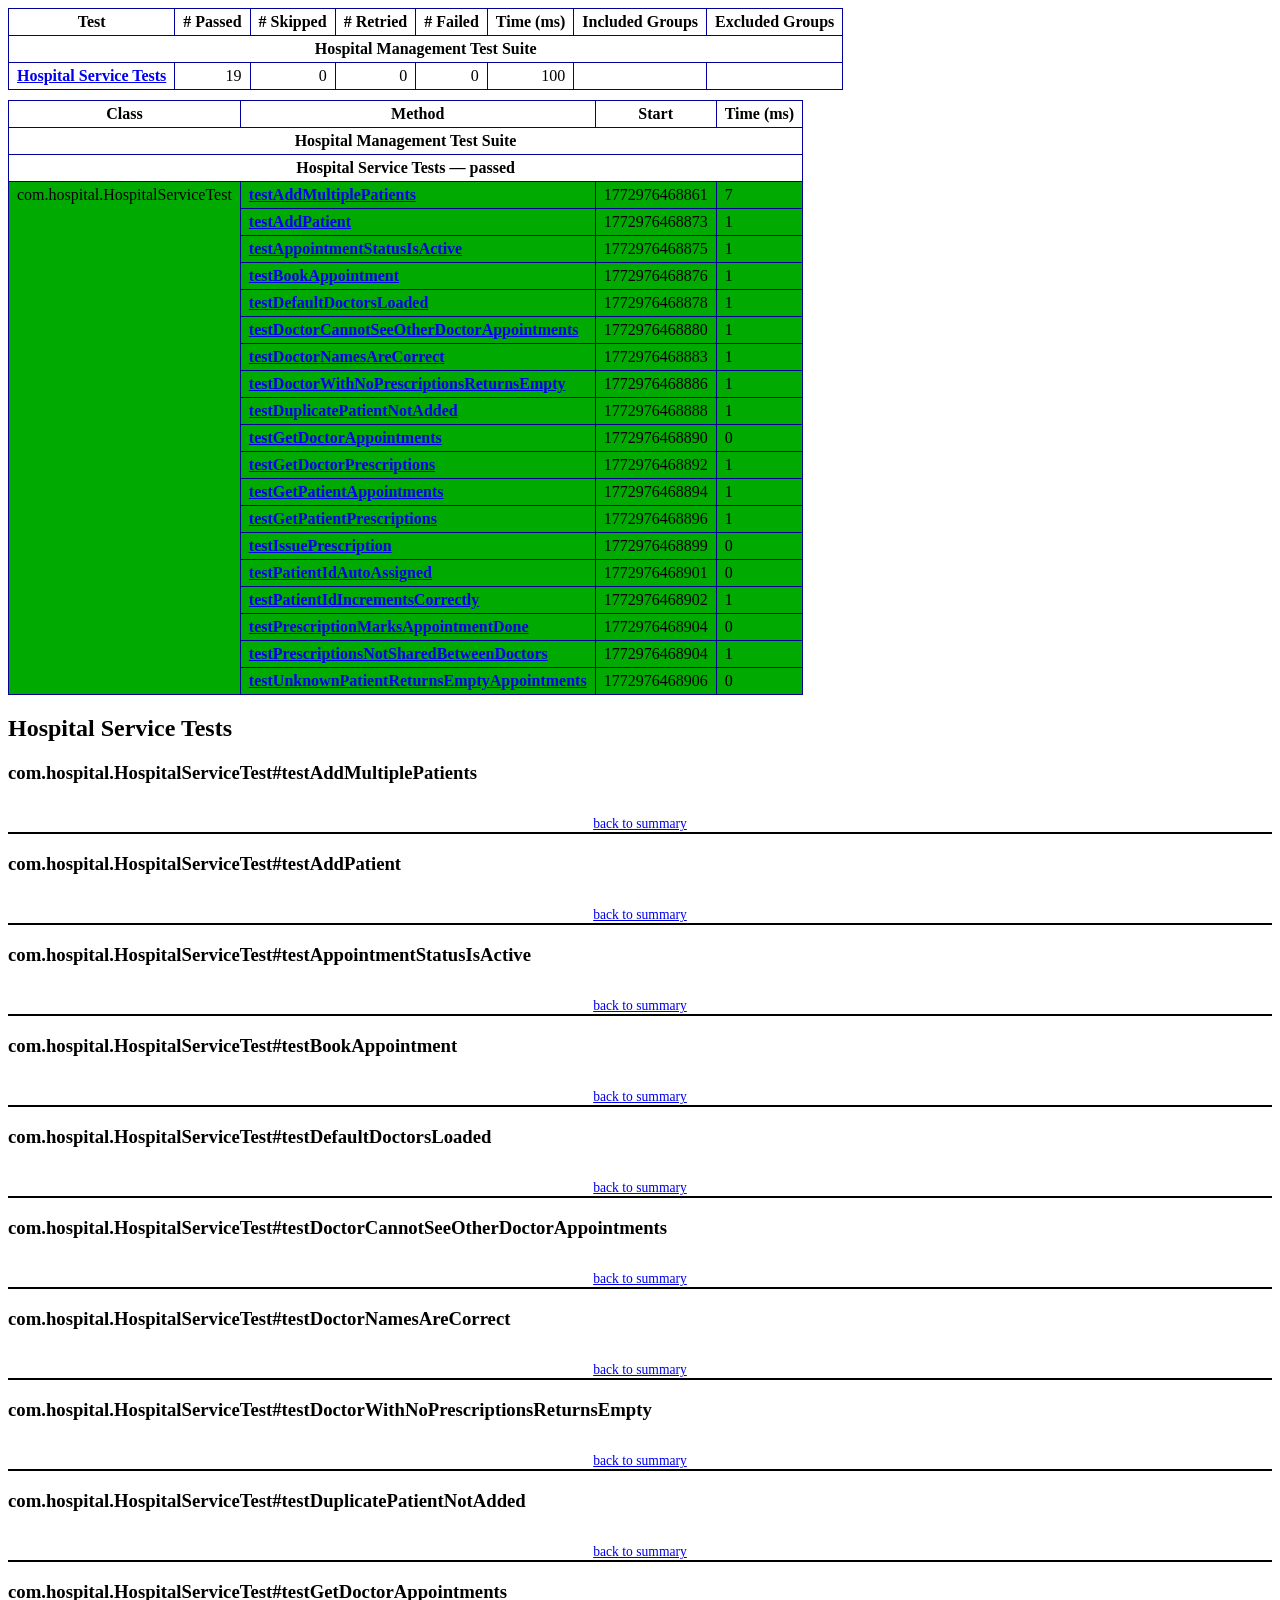
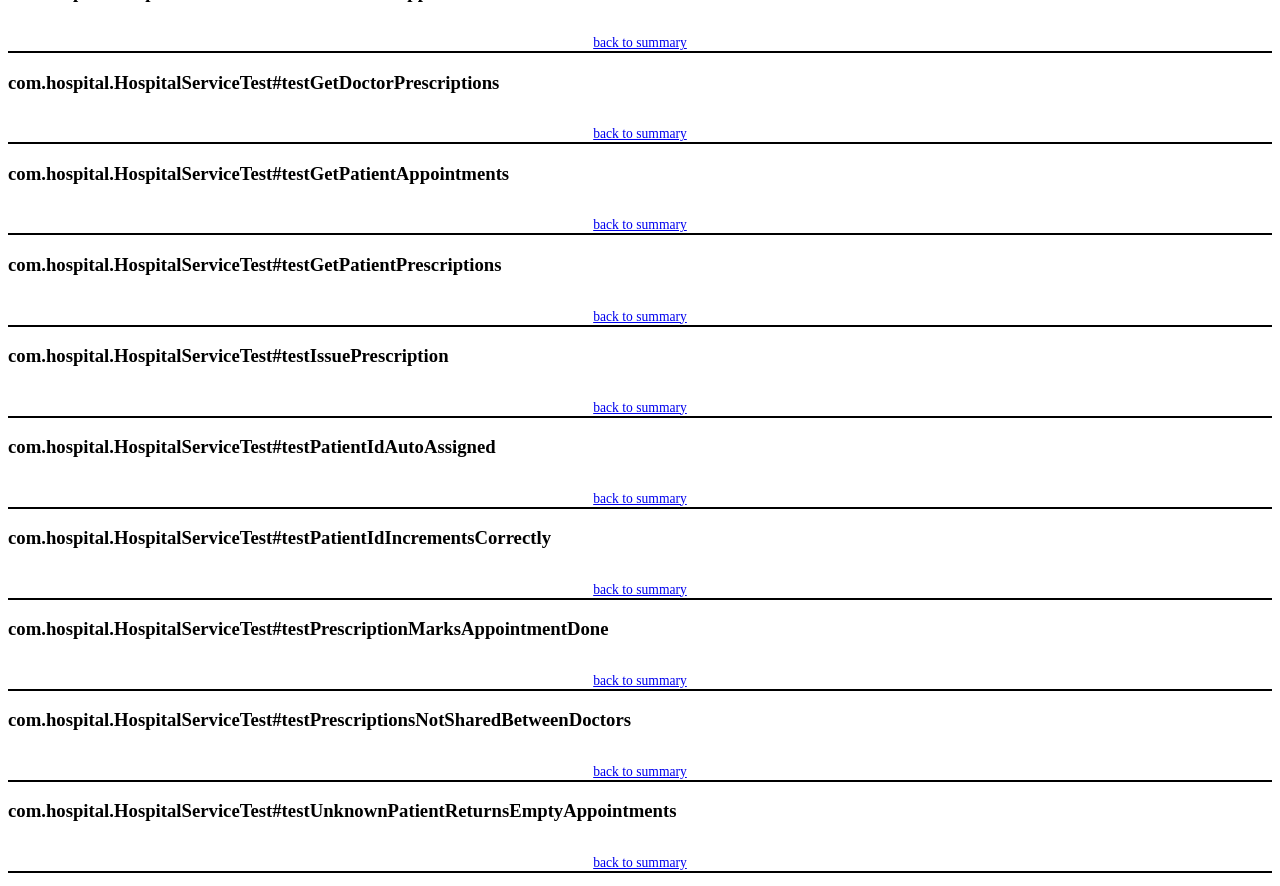
==== target/surefire-reports/emailable-report.html @ a44dee1b "Adding TestNG" ====
<!DOCTYPE html PUBLIC "-//W3C//DTD XHTML 1.1//EN" "https://www.w3.org/TR/xhtml11/DTD/xhtml11.dtd">
<html xmlns="https://www.w3.org/1999/xhtml">
<head>
<meta http-equiv="content-type" content="text/html; charset=UTF-8"/>
<title>TestNG Report</title>
<style type="text/css">table {margin-bottom:10px;border-collapse:collapse;empty-cells:show}th,td {border:1px solid #009;padding:.25em .5em}th {vertical-align:bottom}td {vertical-align:top}table a {font-weight:bold}.stripe td {background-color: #E6EBF9}.num {text-align:right}.passedodd td {background-color: #3F3}.passedeven td {background-color: #0A0}.skippedodd td {background-color: #DDD}.skippedeven td {background-color: #CCC}.failedodd td,.attn {background-color: #F33}.failedeven td,.stripe .attn {background-color: #D00}.stacktrace {white-space:pre;font-family:monospace}.totop {font-size:85%;text-align:center;border-bottom:2px solid #000}.invisible {display:none}</style>
</head>
<body>
<table>
<tr><th>Test</th><th># Passed</th><th># Skipped</th><th># Retried</th><th># Failed</th><th>Time (ms)</th><th>Included Groups</th><th>Excluded Groups</th></tr>
<tr><th colspan="8">Hospital Management Test Suite</th></tr>
<tr><td><a href="#t0">Hospital Service Tests</a></td><td class="num">19</td><td class="num">0</td><td class="num">0</td><td class="num">0</td><td class="num">100</td><td></td><td></td></tr>
</table>
<table id='summary'><thead><tr><th>Class</th><th>Method</th><th>Start</th><th>Time (ms)</th></tr></thead><tbody><tr><th colspan="4">Hospital Management Test Suite</th></tr></tbody><tbody id="t0"><tr><th colspan="4">Hospital Service Tests &#8212; passed</th></tr><tr class="passedeven"><td rowspan="19">com.hospital.HospitalServiceTest</td><td><a href="#m0">testAddMultiplePatients</a></td><td rowspan="1">1772976468861</td><td rowspan="1">7</td></tr><tr class="passedeven"><td><a href="#m1">testAddPatient</a></td><td rowspan="1">1772976468873</td><td rowspan="1">1</td></tr><tr class="passedeven"><td><a href="#m2">testAppointmentStatusIsActive</a></td><td rowspan="1">1772976468875</td><td rowspan="1">1</td></tr><tr class="passedeven"><td><a href="#m3">testBookAppointment</a></td><td rowspan="1">1772976468876</td><td rowspan="1">1</td></tr><tr class="passedeven"><td><a href="#m4">testDefaultDoctorsLoaded</a></td><td rowspan="1">1772976468878</td><td rowspan="1">1</td></tr><tr class="passedeven"><td><a href="#m5">testDoctorCannotSeeOtherDoctorAppointments</a></td><td rowspan="1">1772976468880</td><td rowspan="1">1</td></tr><tr class="passedeven"><td><a href="#m6">testDoctorNamesAreCorrect</a></td><td rowspan="1">1772976468883</td><td rowspan="1">1</td></tr><tr class="passedeven"><td><a href="#m7">testDoctorWithNoPrescriptionsReturnsEmpty</a></td><td rowspan="1">1772976468886</td><td rowspan="1">1</td></tr><tr class="passedeven"><td><a href="#m8">testDuplicatePatientNotAdded</a></td><td rowspan="1">1772976468888</td><td rowspan="1">1</td></tr><tr class="passedeven"><td><a href="#m9">testGetDoctorAppointments</a></td><td rowspan="1">1772976468890</td><td rowspan="1">0</td></tr><tr class="passedeven"><td><a href="#m10">testGetDoctorPrescriptions</a></td><td rowspan="1">1772976468892</td><td rowspan="1">1</td></tr><tr class="passedeven"><td><a href="#m11">testGetPatientAppointments</a></td><td rowspan="1">1772976468894</td><td rowspan="1">1</td></tr><tr class="passedeven"><td><a href="#m12">testGetPatientPrescriptions</a></td><td rowspan="1">1772976468896</td><td rowspan="1">1</td></tr><tr class="passedeven"><td><a href="#m13">testIssuePrescription</a></td><td rowspan="1">1772976468899</td><td rowspan="1">0</td></tr><tr class="passedeven"><td><a href="#m14">testPatientIdAutoAssigned</a></td><td rowspan="1">1772976468901</td><td rowspan="1">0</td></tr><tr class="passedeven"><td><a href="#m15">testPatientIdIncrementsCorrectly</a></td><td rowspan="1">1772976468902</td><td rowspan="1">1</td></tr><tr class="passedeven"><td><a href="#m16">testPrescriptionMarksAppointmentDone</a></td><td rowspan="1">1772976468904</td><td rowspan="1">0</td></tr><tr class="passedeven"><td><a href="#m17">testPrescriptionsNotSharedBetweenDoctors</a></td><td rowspan="1">1772976468904</td><td rowspan="1">1</td></tr><tr class="passedeven"><td><a href="#m18">testUnknownPatientReturnsEmptyAppointments</a></td><td rowspan="1">1772976468906</td><td rowspan="1">0</td></tr></tbody>
</table>
<h2>Hospital Service Tests</h2><h3 id="m0">com.hospital.HospitalServiceTest#testAddMultiplePatients</h3><table class="result"><tr><th class="invisible"/></tr></table><p class="totop"><a href="#summary">back to summary</a></p>
<h3 id="m1">com.hospital.HospitalServiceTest#testAddPatient</h3><table class="result"><tr><th class="invisible"/></tr></table><p class="totop"><a href="#summary">back to summary</a></p>
<h3 id="m2">com.hospital.HospitalServiceTest#testAppointmentStatusIsActive</h3><table class="result"><tr><th class="invisible"/></tr></table><p class="totop"><a href="#summary">back to summary</a></p>
<h3 id="m3">com.hospital.HospitalServiceTest#testBookAppointment</h3><table class="result"><tr><th class="invisible"/></tr></table><p class="totop"><a href="#summary">back to summary</a></p>
<h3 id="m4">com.hospital.HospitalServiceTest#testDefaultDoctorsLoaded</h3><table class="result"><tr><th class="invisible"/></tr></table><p class="totop"><a href="#summary">back to summary</a></p>
<h3 id="m5">com.hospital.HospitalServiceTest#testDoctorCannotSeeOtherDoctorAppointments</h3><table class="result"><tr><th class="invisible"/></tr></table><p class="totop"><a href="#summary">back to summary</a></p>
<h3 id="m6">com.hospital.HospitalServiceTest#testDoctorNamesAreCorrect</h3><table class="result"><tr><th class="invisible"/></tr></table><p class="totop"><a href="#summary">back to summary</a></p>
<h3 id="m7">com.hospital.HospitalServiceTest#testDoctorWithNoPrescriptionsReturnsEmpty</h3><table class="result"><tr><th class="invisible"/></tr></table><p class="totop"><a href="#summary">back to summary</a></p>
<h3 id="m8">com.hospital.HospitalServiceTest#testDuplicatePatientNotAdded</h3><table class="result"><tr><th class="invisible"/></tr></table><p class="totop"><a href="#summary">back to summary</a></p>
<h3 id="m9">com.hospital.HospitalServiceTest#testGetDoctorAppointments</h3><table class="result"><tr><th class="invisible"/></tr></table><p class="totop"><a href="#summary">back to summary</a></p>
<h3 id="m10">com.hospital.HospitalServiceTest#testGetDoctorPrescriptions</h3><table class="result"><tr><th class="invisible"/></tr></table><p class="totop"><a href="#summary">back to summary</a></p>
<h3 id="m11">com.hospital.HospitalServiceTest#testGetPatientAppointments</h3><table class="result"><tr><th class="invisible"/></tr></table><p class="totop"><a href="#summary">back to summary</a></p>
<h3 id="m12">com.hospital.HospitalServiceTest#testGetPatientPrescriptions</h3><table class="result"><tr><th class="invisible"/></tr></table><p class="totop"><a href="#summary">back to summary</a></p>
<h3 id="m13">com.hospital.HospitalServiceTest#testIssuePrescription</h3><table class="result"><tr><th class="invisible"/></tr></table><p class="totop"><a href="#summary">back to summary</a></p>
<h3 id="m14">com.hospital.HospitalServiceTest#testPatientIdAutoAssigned</h3><table class="result"><tr><th class="invisible"/></tr></table><p class="totop"><a href="#summary">back to summary</a></p>
<h3 id="m15">com.hospital.HospitalServiceTest#testPatientIdIncrementsCorrectly</h3><table class="result"><tr><th class="invisible"/></tr></table><p class="totop"><a href="#summary">back to summary</a></p>
<h3 id="m16">com.hospital.HospitalServiceTest#testPrescriptionMarksAppointmentDone</h3><table class="result"><tr><th class="invisible"/></tr></table><p class="totop"><a href="#summary">back to summary</a></p>
<h3 id="m17">com.hospital.HospitalServiceTest#testPrescriptionsNotSharedBetweenDoctors</h3><table class="result"><tr><th class="invisible"/></tr></table><p class="totop"><a href="#summary">back to summary</a></p>
<h3 id="m18">com.hospital.HospitalServiceTest#testUnknownPatientReturnsEmptyAppointments</h3><table class="result"><tr><th class="invisible"/></tr></table><p class="totop"><a href="#summary">back to summary</a></p>
</body>
</html>
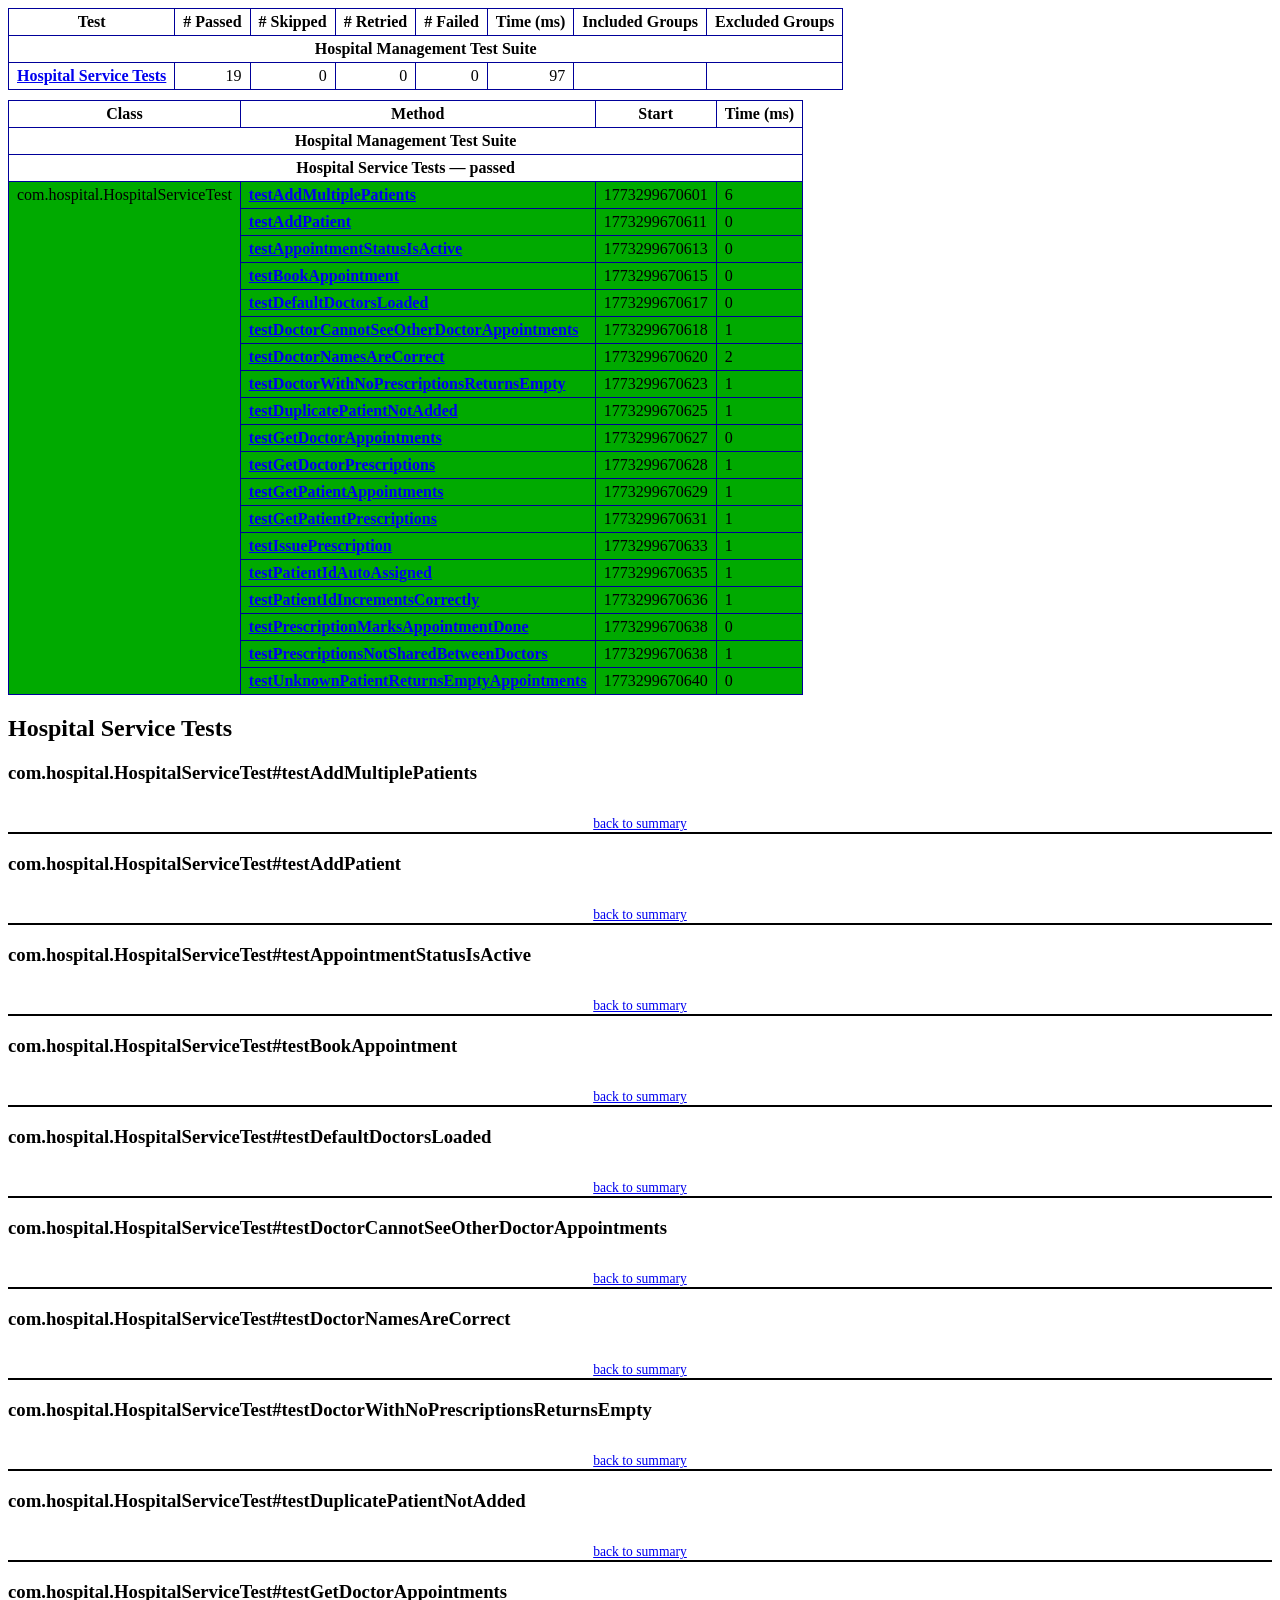
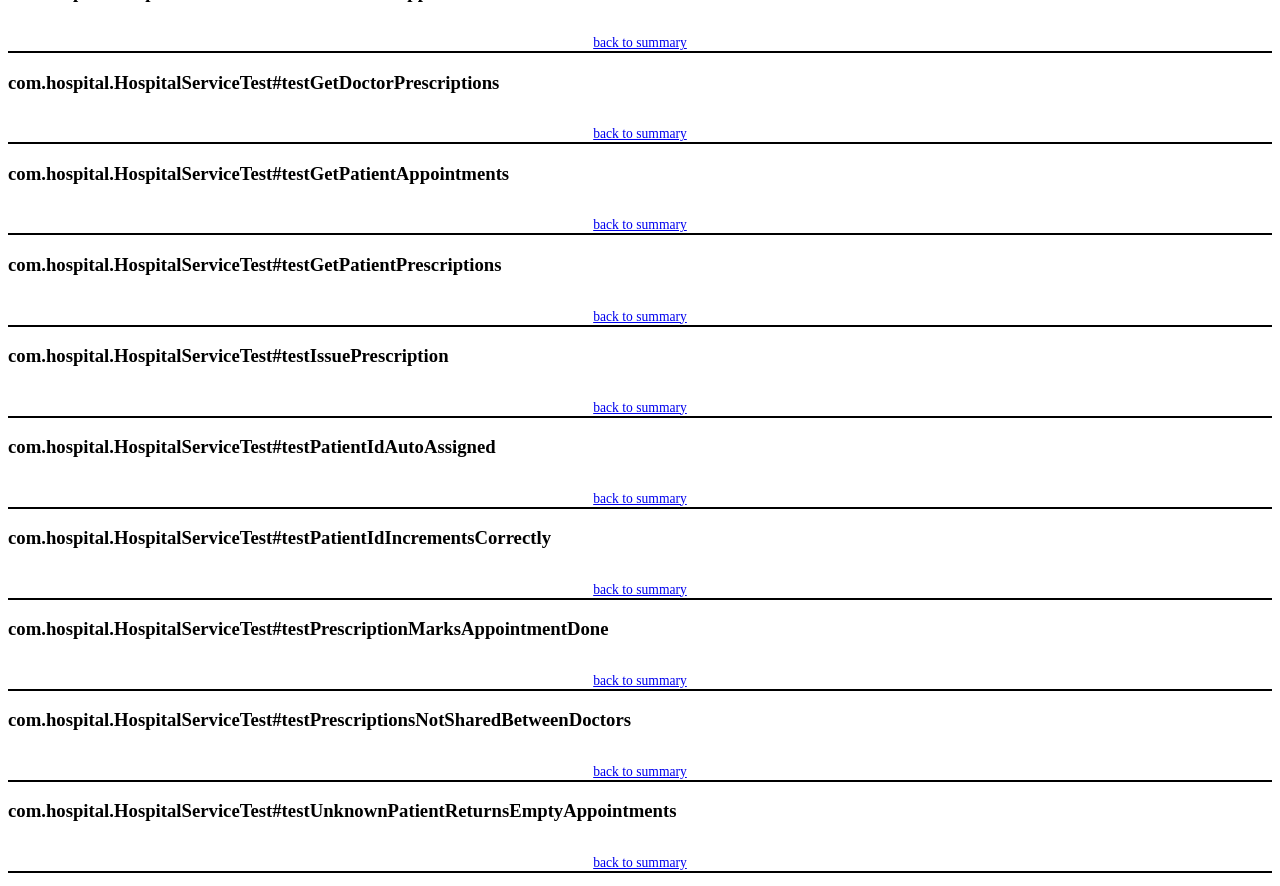
==== commit 2f33d482: "Final commit" ====
--- a/target/surefire-reports/emailable-report.html
+++ b/target/surefire-reports/emailable-report.html
@@ -9,9 +9,9 @@
 <table>
 <tr><th>Test</th><th># Passed</th><th># Skipped</th><th># Retried</th><th># Failed</th><th>Time (ms)</th><th>Included Groups</th><th>Excluded Groups</th></tr>
 <tr><th colspan="8">Hospital Management Test Suite</th></tr>
-<tr><td><a href="#t0">Hospital Service Tests</a></td><td class="num">19</td><td class="num">0</td><td class="num">0</td><td class="num">0</td><td class="num">100</td><td></td><td></td></tr>
+<tr><td><a href="#t0">Hospital Service Tests</a></td><td class="num">19</td><td class="num">0</td><td class="num">0</td><td class="num">0</td><td class="num">97</td><td></td><td></td></tr>
 </table>
-<table id='summary'><thead><tr><th>Class</th><th>Method</th><th>Start</th><th>Time (ms)</th></tr></thead><tbody><tr><th colspan="4">Hospital Management Test Suite</th></tr></tbody><tbody id="t0"><tr><th colspan="4">Hospital Service Tests &#8212; passed</th></tr><tr class="passedeven"><td rowspan="19">com.hospital.HospitalServiceTest</td><td><a href="#m0">testAddMultiplePatients</a></td><td rowspan="1">1772976468861</td><td rowspan="1">7</td></tr><tr class="passedeven"><td><a href="#m1">testAddPatient</a></td><td rowspan="1">1772976468873</td><td rowspan="1">1</td></tr><tr class="passedeven"><td><a href="#m2">testAppointmentStatusIsActive</a></td><td rowspan="1">1772976468875</td><td rowspan="1">1</td></tr><tr class="passedeven"><td><a href="#m3">testBookAppointment</a></td><td rowspan="1">1772976468876</td><td rowspan="1">1</td></tr><tr class="passedeven"><td><a href="#m4">testDefaultDoctorsLoaded</a></td><td rowspan="1">1772976468878</td><td rowspan="1">1</td></tr><tr class="passedeven"><td><a href="#m5">testDoctorCannotSeeOtherDoctorAppointments</a></td><td rowspan="1">1772976468880</td><td rowspan="1">1</td></tr><tr class="passedeven"><td><a href="#m6">testDoctorNamesAreCorrect</a></td><td rowspan="1">1772976468883</td><td rowspan="1">1</td></tr><tr class="passedeven"><td><a href="#m7">testDoctorWithNoPrescriptionsReturnsEmpty</a></td><td rowspan="1">1772976468886</td><td rowspan="1">1</td></tr><tr class="passedeven"><td><a href="#m8">testDuplicatePatientNotAdded</a></td><td rowspan="1">1772976468888</td><td rowspan="1">1</td></tr><tr class="passedeven"><td><a href="#m9">testGetDoctorAppointments</a></td><td rowspan="1">1772976468890</td><td rowspan="1">0</td></tr><tr class="passedeven"><td><a href="#m10">testGetDoctorPrescriptions</a></td><td rowspan="1">1772976468892</td><td rowspan="1">1</td></tr><tr class="passedeven"><td><a href="#m11">testGetPatientAppointments</a></td><td rowspan="1">1772976468894</td><td rowspan="1">1</td></tr><tr class="passedeven"><td><a href="#m12">testGetPatientPrescriptions</a></td><td rowspan="1">1772976468896</td><td rowspan="1">1</td></tr><tr class="passedeven"><td><a href="#m13">testIssuePrescription</a></td><td rowspan="1">1772976468899</td><td rowspan="1">0</td></tr><tr class="passedeven"><td><a href="#m14">testPatientIdAutoAssigned</a></td><td rowspan="1">1772976468901</td><td rowspan="1">0</td></tr><tr class="passedeven"><td><a href="#m15">testPatientIdIncrementsCorrectly</a></td><td rowspan="1">1772976468902</td><td rowspan="1">1</td></tr><tr class="passedeven"><td><a href="#m16">testPrescriptionMarksAppointmentDone</a></td><td rowspan="1">1772976468904</td><td rowspan="1">0</td></tr><tr class="passedeven"><td><a href="#m17">testPrescriptionsNotSharedBetweenDoctors</a></td><td rowspan="1">1772976468904</td><td rowspan="1">1</td></tr><tr class="passedeven"><td><a href="#m18">testUnknownPatientReturnsEmptyAppointments</a></td><td rowspan="1">1772976468906</td><td rowspan="1">0</td></tr></tbody>
+<table id='summary'><thead><tr><th>Class</th><th>Method</th><th>Start</th><th>Time (ms)</th></tr></thead><tbody><tr><th colspan="4">Hospital Management Test Suite</th></tr></tbody><tbody id="t0"><tr><th colspan="4">Hospital Service Tests &#8212; passed</th></tr><tr class="passedeven"><td rowspan="19">com.hospital.HospitalServiceTest</td><td><a href="#m0">testAddMultiplePatients</a></td><td rowspan="1">1773299670601</td><td rowspan="1">6</td></tr><tr class="passedeven"><td><a href="#m1">testAddPatient</a></td><td rowspan="1">1773299670611</td><td rowspan="1">0</td></tr><tr class="passedeven"><td><a href="#m2">testAppointmentStatusIsActive</a></td><td rowspan="1">1773299670613</td><td rowspan="1">0</td></tr><tr class="passedeven"><td><a href="#m3">testBookAppointment</a></td><td rowspan="1">1773299670615</td><td rowspan="1">0</td></tr><tr class="passedeven"><td><a href="#m4">testDefaultDoctorsLoaded</a></td><td rowspan="1">1773299670617</td><td rowspan="1">0</td></tr><tr class="passedeven"><td><a href="#m5">testDoctorCannotSeeOtherDoctorAppointments</a></td><td rowspan="1">1773299670618</td><td rowspan="1">1</td></tr><tr class="passedeven"><td><a href="#m6">testDoctorNamesAreCorrect</a></td><td rowspan="1">1773299670620</td><td rowspan="1">2</td></tr><tr class="passedeven"><td><a href="#m7">testDoctorWithNoPrescriptionsReturnsEmpty</a></td><td rowspan="1">1773299670623</td><td rowspan="1">1</td></tr><tr class="passedeven"><td><a href="#m8">testDuplicatePatientNotAdded</a></td><td rowspan="1">1773299670625</td><td rowspan="1">1</td></tr><tr class="passedeven"><td><a href="#m9">testGetDoctorAppointments</a></td><td rowspan="1">1773299670627</td><td rowspan="1">0</td></tr><tr class="passedeven"><td><a href="#m10">testGetDoctorPrescriptions</a></td><td rowspan="1">1773299670628</td><td rowspan="1">1</td></tr><tr class="passedeven"><td><a href="#m11">testGetPatientAppointments</a></td><td rowspan="1">1773299670629</td><td rowspan="1">1</td></tr><tr class="passedeven"><td><a href="#m12">testGetPatientPrescriptions</a></td><td rowspan="1">1773299670631</td><td rowspan="1">1</td></tr><tr class="passedeven"><td><a href="#m13">testIssuePrescription</a></td><td rowspan="1">1773299670633</td><td rowspan="1">1</td></tr><tr class="passedeven"><td><a href="#m14">testPatientIdAutoAssigned</a></td><td rowspan="1">1773299670635</td><td rowspan="1">1</td></tr><tr class="passedeven"><td><a href="#m15">testPatientIdIncrementsCorrectly</a></td><td rowspan="1">1773299670636</td><td rowspan="1">1</td></tr><tr class="passedeven"><td><a href="#m16">testPrescriptionMarksAppointmentDone</a></td><td rowspan="1">1773299670638</td><td rowspan="1">0</td></tr><tr class="passedeven"><td><a href="#m17">testPrescriptionsNotSharedBetweenDoctors</a></td><td rowspan="1">1773299670638</td><td rowspan="1">1</td></tr><tr class="passedeven"><td><a href="#m18">testUnknownPatientReturnsEmptyAppointments</a></td><td rowspan="1">1773299670640</td><td rowspan="1">0</td></tr></tbody>
 </table>
 <h2>Hospital Service Tests</h2><h3 id="m0">com.hospital.HospitalServiceTest#testAddMultiplePatients</h3><table class="result"><tr><th class="invisible"/></tr></table><p class="totop"><a href="#summary">back to summary</a></p>
 <h3 id="m1">com.hospital.HospitalServiceTest#testAddPatient</h3><table class="result"><tr><th class="invisible"/></tr></table><p class="totop"><a href="#summary">back to summary</a></p>
